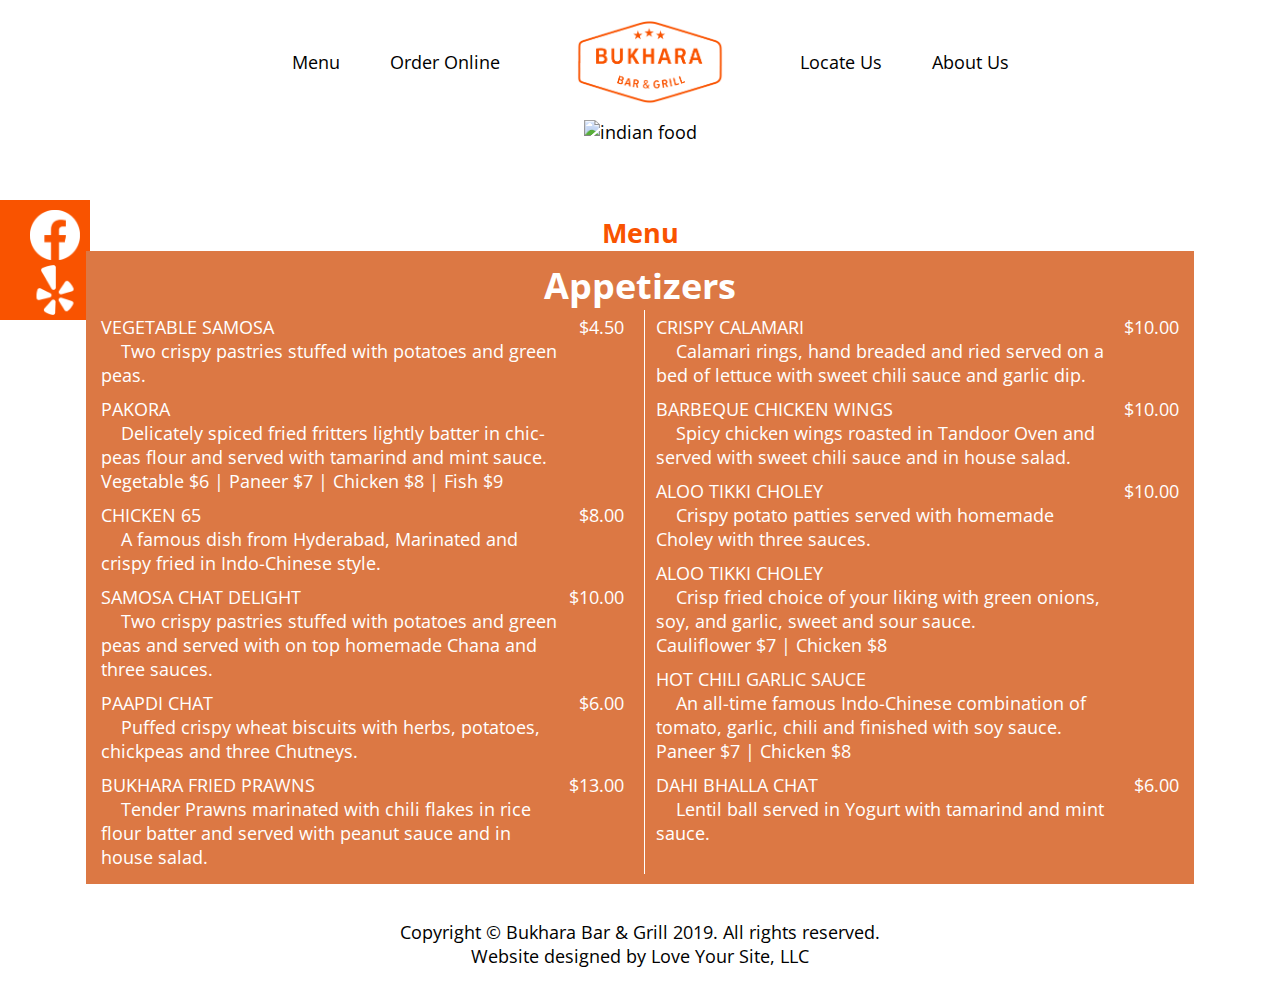
==== index.html @ 3e98ef30 "Made buttons functional" ====
﻿<!doctype html>

<html lang="en">
<head>
    <meta charset="utf-8">

    <title>Bukhara</title>
    <meta name="description" content="Bukhara Bar and Grill">
    <meta name="author" content="Love Your Site, LLC">
    <link rel="stylesheet" type="text/css" href="//fonts.googleapis.com/css?family=Open+Sans" />
    <link rel="stylesheet" href="css/main.css">
    <link rel="stylesheet" href="css/nav.css">
    <link rel="stylesheet" href="css/home.css">

    <script src="https://ajax.googleapis.com/ajax/libs/jquery/3.3.1/jquery.min.js"></script>
    <script type="text/javascript" src="js/menuLoader.js"></script>
    <script type="text/javascript" src="js/dropdown.js"></script>
    <script type="text/javascript" src="js/startup.js"></script>
</head>

<body>
    <nav>
        <ul>
            <li id="menuNavButton">
                <a onclick="showDropdown()" class="dropbtn">Menu</a>
                <div id="dropDownMenu" class="dropdown-content">
                    <div class="dropdown-row">
                        <a href="index.html#menu" id="appetizerButton">Appetizers</a>
                        <a href="index.html#menu" id="vegetarianButton">Vegitarian</a>
                    </div>
                    <div class="dropdown-row">
                        <a href="index.html#menu" id="soupsButton">Soups</a>
                        <a href="index.html#menu" id="tandooriBreadsButton">Tandoori Breads</a>
                    </div>
                    <div class="dropdown-row">
                        <a href="index.html#menu" id="saladsButton">Salads</a>
                        <a href="index.html#menu" id="tandooriDelightButton">Tandoori Delight</a>
                    </div>
                    <div class="dropdown-row">
                        <a href="index.html#menu" id="sidesButton">Sides</a>
                        <a href="index.html#menu" id="biryaniWorldButton">Biryani World</a>
                    </div>
                    <div class="dropdown-row">
                        <a href="index.html#menu" id="drinksButton">Drinks</a>
                        <a href="index.html#menu" id="saucesButton">Our Sauces</a>
                    </div>
                    <div class="dropdown-row">
                        <a href="index.html#menu" id="dessertsButton">Desserts</a>
                        <a href="index.html#menu" id="kidsButton">KidsCorner</a>
                    </div>
                </div>
            </li>
            <li><a href="https://www.munchem.com/BUKHARABARGRILL" target="_blank">Order Online</a></li>
            <li id="logo"><a href="index.html"><img src="img/logo.png" alt="Logo" width="150"/></a></li>
            <li><a href="location.html">Locate Us</a></li>
            <li><a href="about.html">About Us</a></li>
        </ul>
    </nav>
    <main>
        <aside id="linkFloater">
            <a href="https://www.facebook.com/bukharaissaquah/" target="_blank"><img src="img/facebookIcon.png" width="50"/></a><br>
            <a href="https://www.yelp.com/biz/bukhara-bar-and-grill-issaquah" target="_blank"><img src="img/yelpIcon.png" width="50"/></a>
        </aside>
        <img src="img/bukharastock.jpg" id="largePicture" alt="indian food"/>
        <div name="menu" id="menuBar">
            <!--<ul class="menuButtonsContainer">
                <li class="menuButton selectedMenu"><a id="appetizerButton">Appetizers</a></li>
                <li class="menuButton" id="soupsButton">Soups</li>
                <li class="menuButton" id="saladsButton">Salads</li>
                <li class="menuButton" id="vegetarianButton">Vegetarian</li>
                <li class="menuButton" id="tandooriBreadsButton">Tandoori Breads</li>
                <li class="menuButton" id="tandooriDelightButton">Tandoori Delight</li>
            </ul>-->
            <div id="menuDesc">
                <h2>Menu</h2>
            </div>
            <!--<ul class="menuButtonsContainer">
                <li class="menuButton" id="sidesButton">Sides</li>
                <li class="menuButton" id="drinksButton">Drinks</li>
                <li class="menuButton" id="dessertsButton">Desserts</li>
                <li class="menuButton" id="biryaniWorldButton">Biryani World</li>
                <li class="menuButton" id="saucesButton">Our Sauces</li>
                <li class="menuButton" id="kidsButton">Kids Corner</li>
            </ul>-->
        </div>
        <div id="menu">
            <h1 id="menuHeader">Appetizers</h1>
            <div class="left table" align="left">
            </div>
            <div class="right table" align="right">
            </div>
        </div>
    </main>
    <br>
    <footer>
        <p>Copyright &copy; Bukhara Bar &amp; Grill 2019. All rights reserved.</p>
        <p>Website designed by Love Your Site, LLC</p>
    </footer>
</body>
</html>
---- css/main.css ----
body
{
    margin: 0;
    padding: 0;
    font-size: 18px;
    background-color: #FFFFFF;
    color: #000000;
}

img, h1, h2, h3, h4, p, li, ul, div
{
    margin: 0;
    padding: 0;
    font-family: Open Sans;
}

footer
{
    margin-top: 15px;
    margin-bottom: 15px;
    text-align: center;
}

#footerAddresss
{
    color: #f95300;
}
---- css/nav.css ----
﻿main
{
    margin-top: 120px;
}

nav
{
    width: 100%;
    overflow-x: hidden;
    top: 0;
    position: fixed;
    left: 0;

    background-color: #FFFFFF;

    margin: 0 auto;
    text-align: center;
    padding: 20px 10px 10px 10px;

    z-index: 5;

    /*prevents users from highlighting nav text*/
    -webkit-touch-callout: none; /* iOS Safari */
    -webkit-user-select: none;   /* Safari */
    -khtml-user-select: none;    /* Konqueror HTML */
    -moz-user-select: none;      /* Firefox */
    -ms-user-select: none;       /* Internet Explorer/Edge */
    user-select: none;           /* Non-prefixed version, currently
                                    supported by Chrome and Opera */
}

nav ul, nav li
{
    display: inline-block;
}

nav ul
{
    margin: auto;
    display: table;
}

nav li
{
    margin-left: 25px;
    margin-right: 25px;
}

nav #logo
{
    margin-left: 50px;
    margin-right: 50px;
    vertical-align: middle;
}

nav a
{
    text-decoration: none;
    cursor: pointer;
    color: #000000;
}

nav a:hover
{
    color: #f95300;
}

.currPage
{
    color: #f95300;
}

.currPage:hover
{
    color: #000000;
}

/*Link floater stuff*/
#linkFloater
{
    position: absolute;
    left: 0;
    background-color: #f95300;
    padding: 10px 10px 0 30px;
    top: 200px;
}

#linkFloater a
{
    margin: 0;
    padding: 0;
}

#linkFloater a img
{
    margin: 0;
}

/*dropdown menu stuff*/
.dropdown-content
{
    display:none;
    position: absolute;
    z-index: 6;
    border: 1px solid red;
    
    text-align: left;
    background-color: #f95300;
    
    box-shadow: 5px 5px #FFFFFF;

    padding: 10px;

    margin-top: 10px;
    margin-left: -20px;
}

#dropdownWrapper
{
    position:relative;
}

.show
{
    display: table;
}

.dropdown-row
{
    display: table-row;
    
}

.dropdown-row a
{
    display: table-cell;
    color: #ffffff;

    padding-left: 10px;
    padding-right: 10px;
}

.dropdown-row a:hover
{
    font-weight: bold;
    color: #ffffff;
}
---- css/home.css ----
﻿body
{
    text-align: center;
    overflow-x: hidden;
}

#menu
{
    width: 85%;
    background-color: #dc7844;
    margin: auto;
    position: relative;
    overflow: hidden;
    padding: 10px;
}

#largePicture
{
    width: 100%;
    margin: auto;
    margin-bottom: 70px;
}

#menuBar
{
    display: table;
    margin: auto;
    width: 70%;
}

#menuBar h2
{
    color: #f95300;
}

#menuDesc
{
    display: table-cell;
    vertical-align: middle;
}

.menuButtonsContainer
{
    display: flex;
    flex-wrap: wrap;
    margin: auto;
    width: 100%;
}

.menuButtonsContainer li
{
    flex: 0 0 33%;
    list-style: none;
    padding-top: 5px;
    padding-bottom: 5px;
}

.table
{
    width: 49%;
    display: table;
    margin: 0;
    color: #FFFFFF;
}

.row
{
    display: table-row;
}

.cell
{
    display: table-cell;
    padding: 5px;
}

.price
{
    text-align: right;
    padding-bottom: 0;
}

.food
{
    text-align: left;
    padding-bottom: 0;
}

.desc
{
    padding-top: 0;
    text-align: left;
    text-indent: 20px;
}

.left
{
    float: left;
    padding-right: 15px;
    border-right: 1px solid #FFFFFF;
}

.right
{
    float: right;
}

.menuButton
{
    color: #000000;
    cursor: pointer;
    text-decoration: none;

    /*prevents users from highlighting nav text*/
    -webkit-touch-callout: none; /* iOS Safari */
    -webkit-user-select: none; /* Safari */
    -khtml-user-select: none; /* Konqueror HTML */
    -moz-user-select: none; /* Firefox */
    -ms-user-select: none; /* Internet Explorer/Edge */
    user-select: none; /* Non-prefixed version, currently
                                    supported by Chrome and Opera */
}

.menuButton:hover
{
    color: #f95300;
}

.selectedMenu
{
    color: #f95300;
   
}

.selectedMenu:hover
{
    color: #000000;
}

#menuHeader
{
    color: #FFFFFF;
}
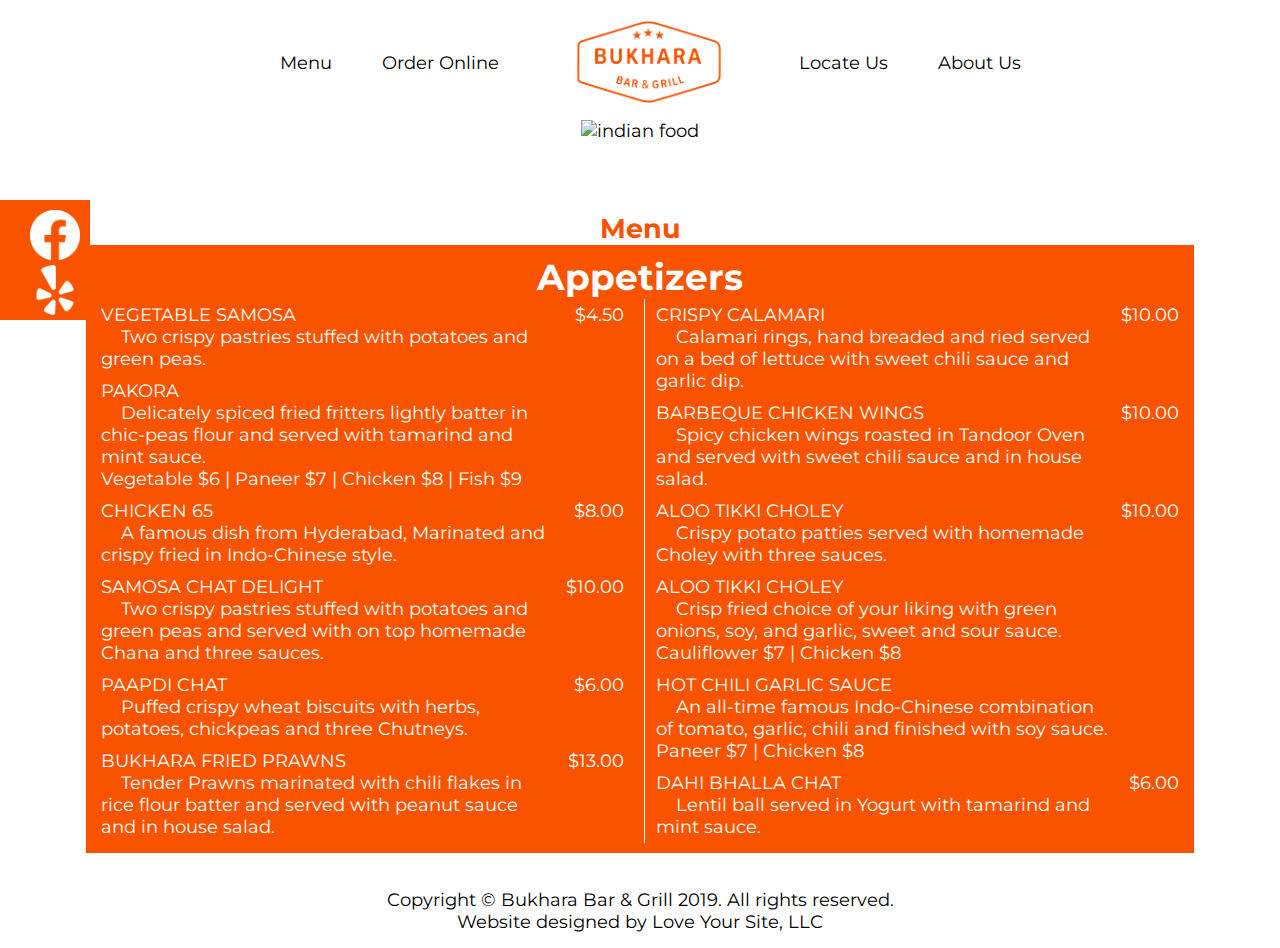
==== commit ee5084b2: "New font for now" ====
--- a/index.html
+++ b/index.html
@@ -7,7 +7,7 @@
     <title>Bukhara</title>
     <meta name="description" content="Bukhara Bar and Grill">
     <meta name="author" content="Love Your Site, LLC">
-    <link rel="stylesheet" type="text/css" href="//fonts.googleapis.com/css?family=Open+Sans" />
+    <link rel="stylesheet" type="text/css" href="https://fonts.googleapis.com/css?family=Montserrat:400&display=swap" rel="stylesheet" />
     <link rel="stylesheet" href="css/main.css">
     <link rel="stylesheet" href="css/nav.css">
     <link rel="stylesheet" href="css/home.css">
--- a/css/main.css
+++ b/css/main.css
@@ -11,7 +11,7 @@
 {
     margin: 0;
     padding: 0;
-    font-family: Open Sans;
+    font-family: 'Montserrat', sans-serif;
 }
 
 footer
--- a/css/home.css
+++ b/css/home.css
@@ -7,7 +7,7 @@
 #menu
 {
     width: 85%;
-    background-color: #dc7844;
+    background-color: #f95300;
     margin: auto;
     position: relative;
     overflow: hidden;
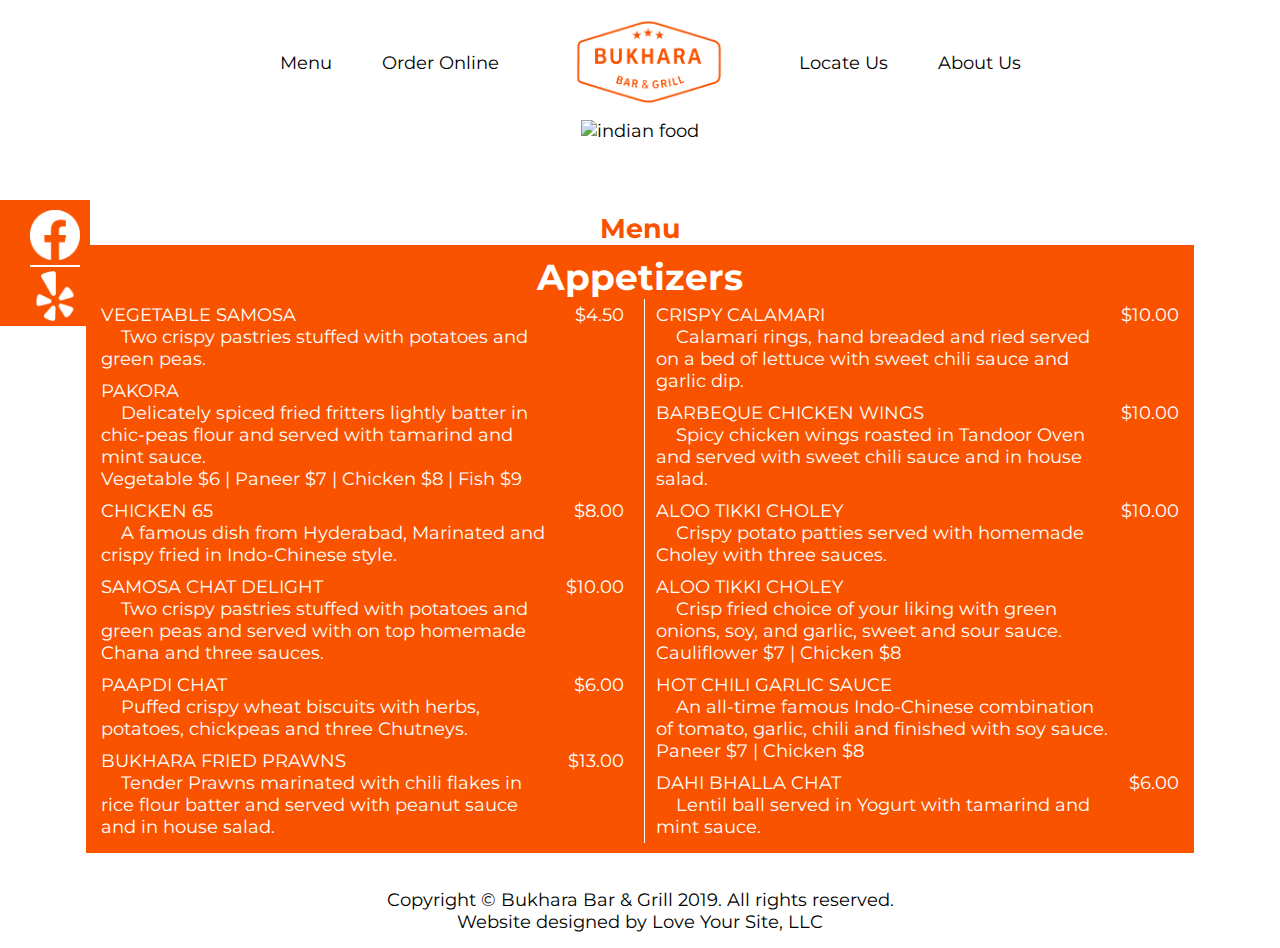
==== commit a83f2d46: "Added divider line, and fixed size of icons" ====
--- a/index.html
+++ b/index.html
@@ -15,6 +15,7 @@
     <script src="https://ajax.googleapis.com/ajax/libs/jquery/3.3.1/jquery.min.js"></script>
     <script type="text/javascript" src="js/menuLoader.js"></script>
     <script type="text/javascript" src="js/dropdown.js"></script>
+    <script type="text/javascript" src="js/getParams.js"></script>
     <script type="text/javascript" src="js/startup.js"></script>
 </head>
 
@@ -25,29 +26,31 @@
                 <a onclick="showDropdown()" class="dropbtn">Menu</a>
                 <div id="dropDownMenu" class="dropdown-content">
                     <div class="dropdown-row">
-                        <a href="index.html#menu" id="appetizerButton">Appetizers</a>
-                        <a href="index.html#menu" id="vegetarianButton">Vegitarian</a>
+                        <a href="index.html?m=appetizers#menu" id="appetizerButton">Appetizers</a>
+                        <a href="index.html?m=vegetarian#menu" id="vegetarianButton">Vegetarian</a>
                     </div>
                     <div class="dropdown-row">
-                        <a href="index.html#menu" id="soupsButton">Soups</a>
-                        <a href="index.html#menu" id="tandooriBreadsButton">Tandoori Breads</a>
+                        <a href="index.html?m=soups#menu" id="soupsButton">Soups</a>
+                        <a href="index.html?m=tandooribreads#menu" id="tandooriBreadsButton">Tandoori Breads</a>
                     </div>
                     <div class="dropdown-row">
-                        <a href="index.html#menu" id="saladsButton">Salads</a>
-                        <a href="index.html#menu" id="tandooriDelightButton">Tandoori Delight</a>
+                        <a href="index.html?m=salads#menu" id="saladsButton">Salads</a>
+                        <a href="index.html?m=tandooridelight#menu" id="tandooriDelightButton">Tandoori Delight</a>
                     </div>
                     <div class="dropdown-row">
-                        <a href="index.html#menu" id="sidesButton">Sides</a>
-                        <a href="index.html#menu" id="biryaniWorldButton">Biryani World</a>
+                        <a href="index.html?m=sides#menu" id="sidesButton">Sides</a>
+                        <a href="index.html?m=biryaniworld#menu" id="biryaniWorldButton">Biryani World</a>
                     </div>
                     <div class="dropdown-row">
-                        <a href="index.html#menu" id="drinksButton">Drinks</a>
-                        <a href="index.html#menu" id="saucesButton">Our Sauces</a>
+                        <a href="index.html?m=drinks#menu" id="drinksButton">Drinks</a>
+                        <a href="index.html?m=sauces#menu" id="saucesButton">Our Sauces</a>
                     </div>
                     <div class="dropdown-row">
-                        <a href="index.html#menu" id="dessertsButton">Desserts</a>
-                        <a href="index.html#menu" id="kidsButton">KidsCorner</a>
+                        <a href="index.html?m=desserts#menu" id="dessertsButton">Desserts</a>
+                        <a href="index.html?m=kids#menu" id="kidsButton">Kids Corner</a>
+                        <img src="img/white_upArrow.png" width="20" id="closingArrow">
                     </div>
+                    
                 </div>
             </li>
             <li><a href="https://www.munchem.com/BUKHARABARGRILL" target="_blank">Order Online</a></li>
@@ -58,8 +61,8 @@
     </nav>
     <main>
         <aside id="linkFloater">
-            <a href="https://www.facebook.com/bukharaissaquah/" target="_blank"><img src="img/facebookIcon.png" width="50"/></a><br>
-            <a href="https://www.yelp.com/biz/bukhara-bar-and-grill-issaquah" target="_blank"><img src="img/yelpIcon.png" width="50"/></a>
+            <a href="https://www.facebook.com/bukharaissaquah/" target="_blank"><img src="img/facebookIcon.png" width="50" id="facebookIcon"/></a><br>
+            <a href="https://www.yelp.com/biz/bukhara-bar-and-grill-issaquah" target="_blank"><img src="img/yelpIcon.png" width="50" id="yelpIcon"/></a>
         </aside>
         <img src="img/bukharastock.jpg" id="largePicture" alt="indian food"/>
         <div name="menu" id="menuBar">
--- a/css/nav.css
+++ b/css/nav.css
@@ -96,28 +96,29 @@
     margin: 0;
 }
 
+#yelpIcon
+{
+    border-top: 2px solid #FFFFFF;
+    padding-top: 4px;
+}
+
 /*dropdown menu stuff*/
 .dropdown-content
 {
     display:none;
-    position: absolute;
+    position: fixed;
     z-index: 6;
     border: 1px solid red;
     
     text-align: left;
     background-color: #f95300;
     
-    box-shadow: 5px 5px #FFFFFF;
+    box-shadow: 3px 3px #FFFFFF;
 
     padding: 10px;
 
     margin-top: 10px;
     margin-left: -20px;
-}
-
-#dropdownWrapper
-{
-    position:relative;
 }
 
 .show
@@ -144,4 +145,15 @@
 {
     font-weight: bold;
     color: #ffffff;
-}+}
+
+.dropdown-row .selectedMenu
+{
+    font-weight: bold;
+}
+
+#closingArrow
+{
+    display: inline-block;
+    vertical-align: bottom;
+}
--- a/css/home.css
+++ b/css/home.css
@@ -126,17 +126,6 @@
     color: #f95300;
 }
 
-.selectedMenu
-{
-    color: #f95300;
-   
-}
-
-.selectedMenu:hover
-{
-    color: #000000;
-}
-
 #menuHeader
 {
     color: #FFFFFF;
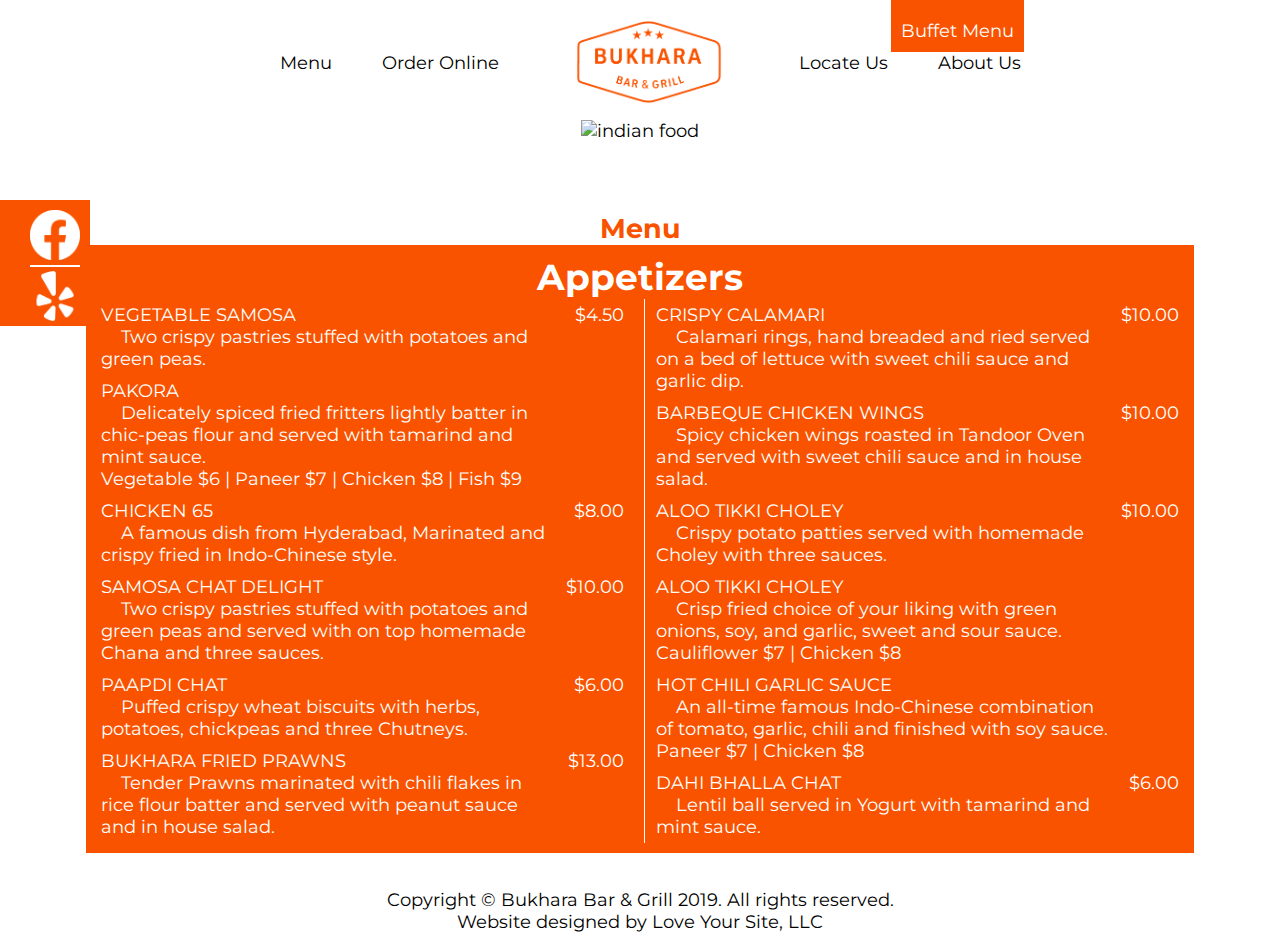
==== commit db21f855: "Added Link to buffet page" ====
--- a/index.html
+++ b/index.html
@@ -58,6 +58,9 @@
             <li><a href="location.html">Locate Us</a></li>
             <li><a href="about.html">About Us</a></li>
         </ul>
+
+        <!--buffet button-->
+        <aside id="buffetLink"><a href="buffet.html">Buffet Menu</a></aside>
     </nav>
     <main>
         <aside id="linkFloater">
--- a/css/main.css
+++ b/css/main.css
@@ -7,7 +7,7 @@
     color: #000000;
 }
 
-img, h1, h2, h3, h4, p, li, ul, div
+img, h1, h2, h3, h4, p, li, ul, div, aside
 {
     margin: 0;
     padding: 0;
--- a/css/nav.css
+++ b/css/nav.css
@@ -157,3 +157,18 @@
     display: inline-block;
     vertical-align: bottom;
 }
+
+#buffetLink
+{
+    background-color: #f95300;
+    color: #FFFFFF;
+    position: fixed;
+    top: 0;
+    right: 20%;
+    padding: 20px 10px 10px 10px;
+}
+
+#buffetLink a
+{
+    color: #ffffff;
+}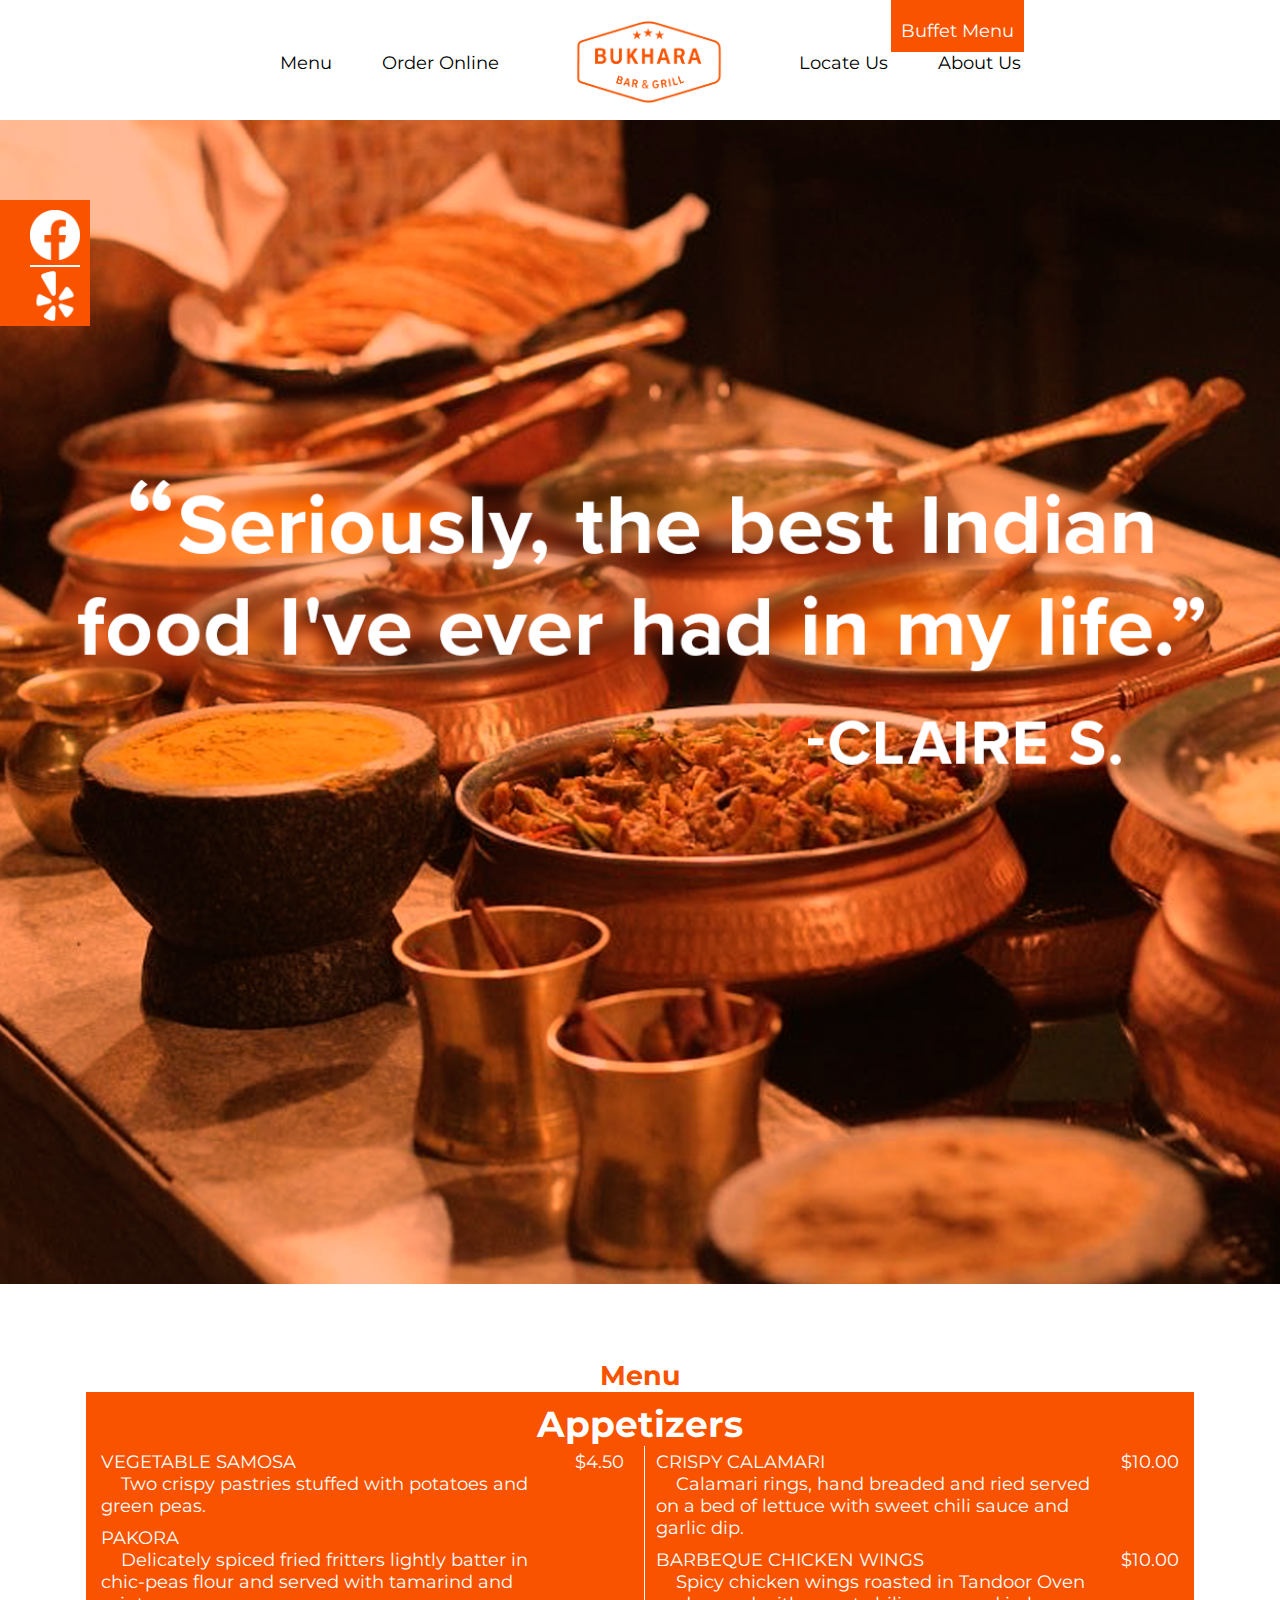
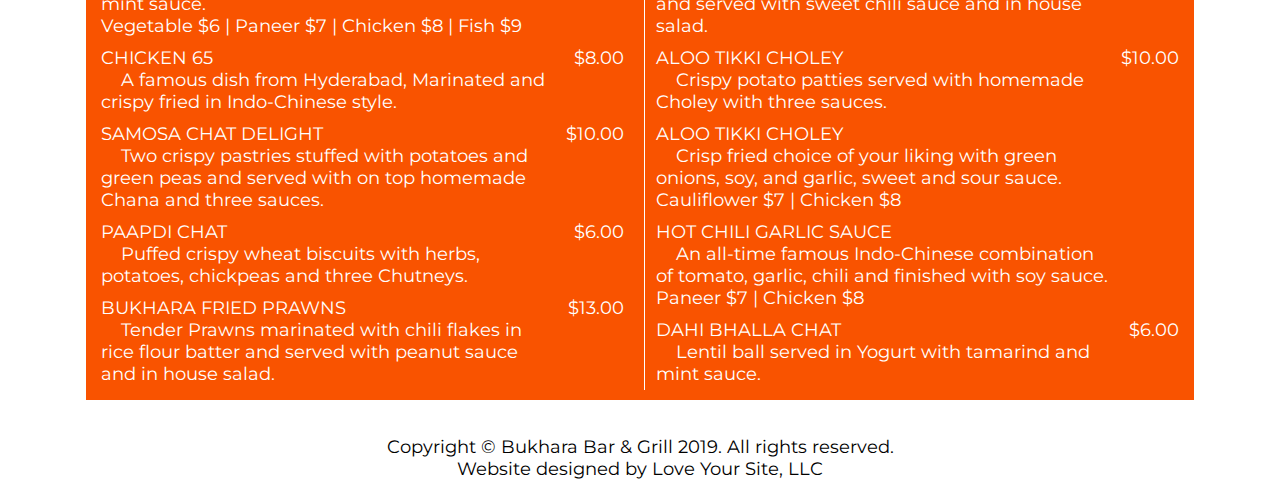
==== commit 22ff3a87: "New main image" ====
--- a/index.html
+++ b/index.html
@@ -67,7 +67,7 @@
             <a href="https://www.facebook.com/bukharaissaquah/" target="_blank"><img src="img/facebookIcon.png" width="50" id="facebookIcon"/></a><br>
             <a href="https://www.yelp.com/biz/bukhara-bar-and-grill-issaquah" target="_blank"><img src="img/yelpIcon.png" width="50" id="yelpIcon"/></a>
         </aside>
-        <img src="img/bukharastock.jpg" id="largePicture" alt="indian food"/>
+        <img src="img/MainImage.png" id="largePicture" alt="indian food"/>
         <div name="menu" id="menuBar">
             <!--<ul class="menuButtonsContainer">
                 <li class="menuButton selectedMenu"><a id="appetizerButton">Appetizers</a></li>
